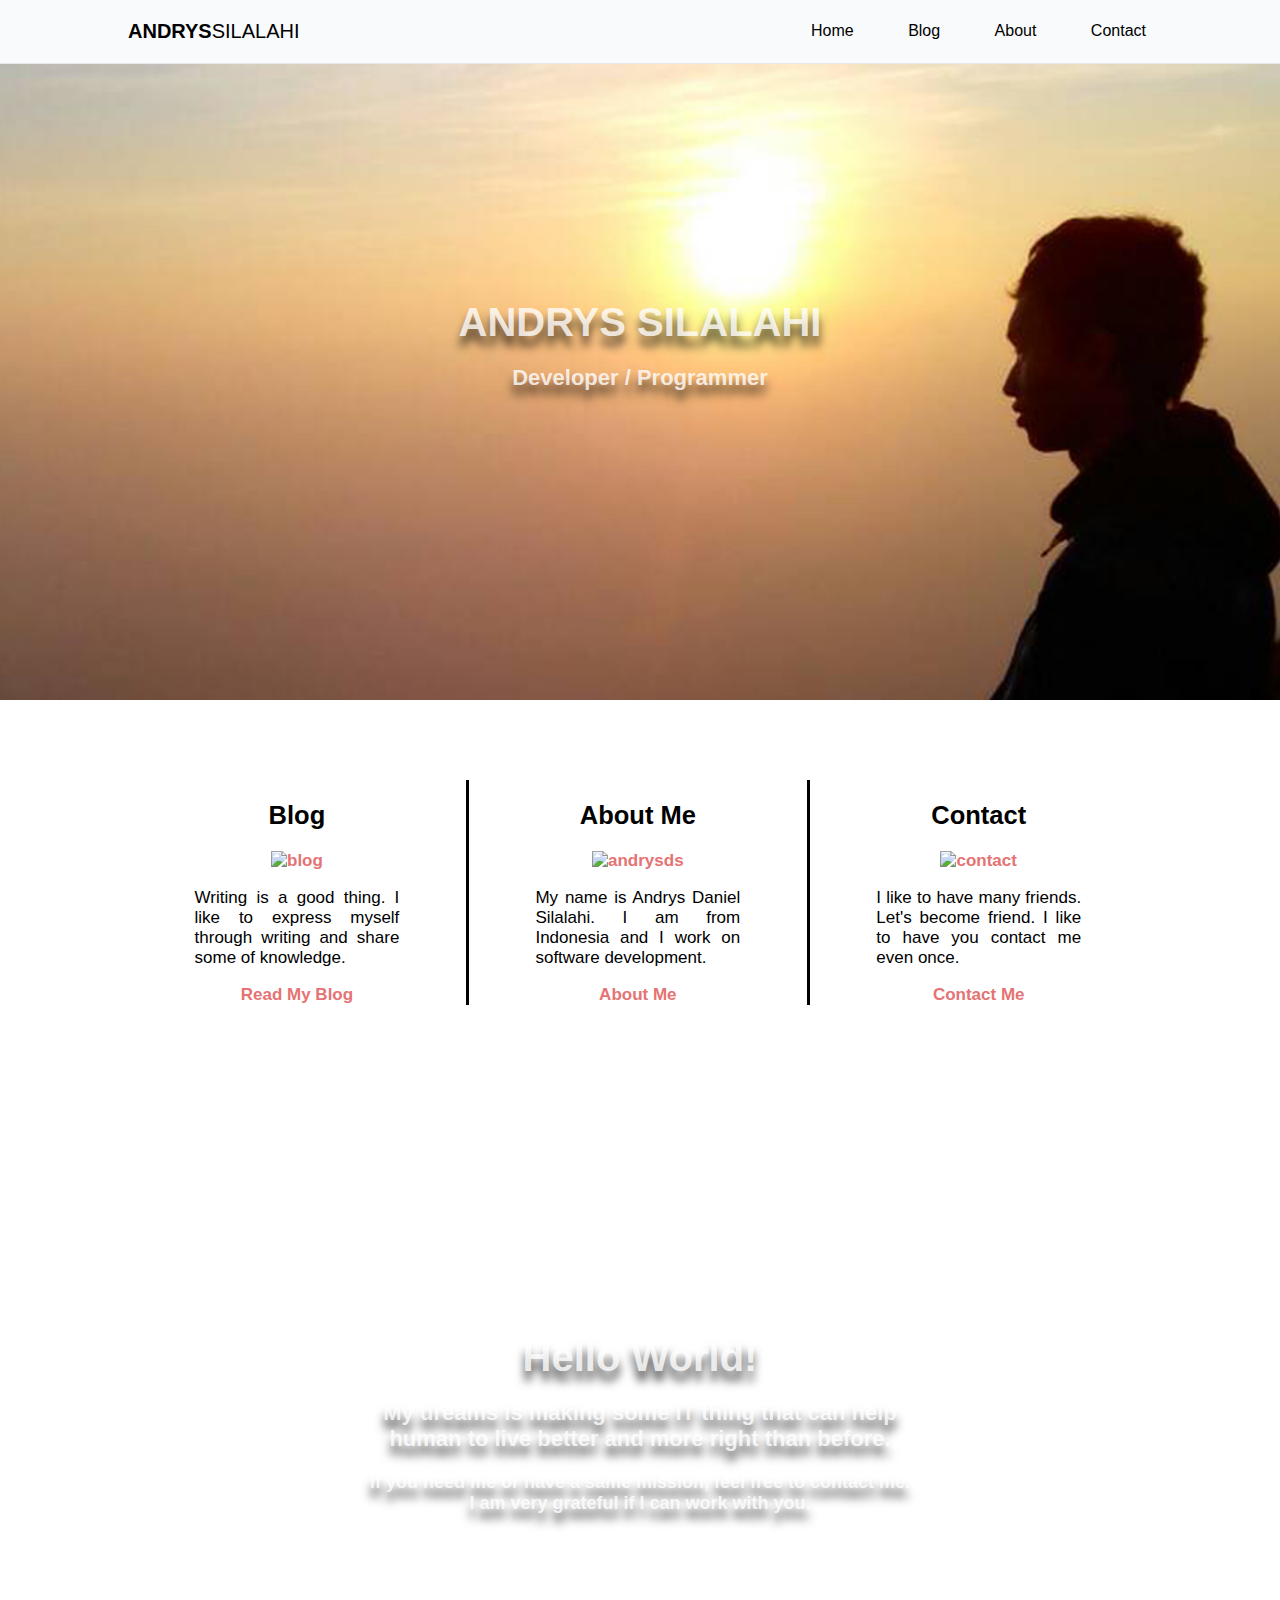
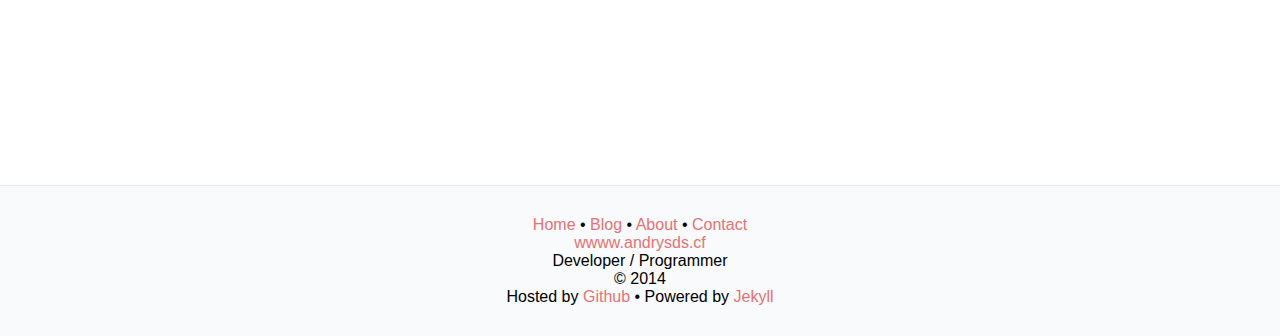
==== index.html @ bbda4fca "v.2.0" ====
<!DOCTYPE HTML>
<html>
    <head>
        <meta http-equiv="Content-Type" content="text/html; charset=utf-8">
        <title>Andrys Silalahi</title>
        <link rel="stylesheet" type="text/css" href="style.css"/>
        <link rel="shortcut icon" href="img/icon.png">
    </head>
    <body>
        <div id="navbar">
            <div class="container">
                <ul id="title">
                    <li>
                        <a href=".">
                            <strong>ANDRYS</strong>SILALAHI
                        </a>
                    </li>
                </ul>
                <ul id="navmenu">
                    <li>
                        <a href=".">
                            Home
                        </a>
                    </li>
                    <li>
                        <a href="blog.html">
                            Blog
                        </a>
                    </li>
                    <li>
                        <a href="about.html">
                            About
                        </a>
                    </li>
                    <li>
                        <a href="contact.html">
                            Contact
                        </a>
                    </li>
                </ul>
            </div>
        </div>
        <section class="module parallax parallax-1">
            <div class="container">
                <h1>ANDRYS SILALAHI</h1>
                <h3>Developer / Programmer<h3>
            </div>
        </section>

        <section class="module">
            <div class="content">
                <div id="menu">
	                <div class="menu-content">
		                <a href="blog.html">
		                    <h2>Blog</h2>
        		            <img src="img/blog.png" alt="blog">
		                </a>
		                <p>
			                Writing is a good thing. I like to express myself through writing and share some of knowledge.
		                </p>
		                <a href="blog.html" class="link">Read My Blog</a>
	                </div>
	                <div class="menu-content bordered">
		                <a href="about.html">
		                    <h2>About Me</h2>
		                    <img src="img/andrysds.png" alt="andrysds">
		                </a>
		                <p>
			                My name is Andrys Daniel Silalahi. I am from Indonesia and I work on software development.
		                </p>
		                <a href="about.html" class="link">About Me</a>
	                </div>
	                <div class="menu-content">
		                <a href="contact.html">
		                    <h2>Contact</h2>
        		            <img src="img/contact.png" alt="contact">
        		        </a>
		                <p>
			                I like to have many friends. Let's become friend. I like to have you contact me even once.
		                </p>
		                <a href="contact.html" class="link">Contact Me</a>
	                </div>
                </div>
            </div>
        </section>
        
        <section class="module parallax parallax-2">
            <div class="container">
                <h1>Hello World!</h1>
                <h3>My dreams is making some IT thing that can help human to live better and more right than before.</h3>
                <h4>If you need me or have a same mission, feel free to contact me. <br/>
                I am very grateful if I can work with you.</h4>
            </div>
        </section>
        
        <div id="footer">
	        <a href="index.html">Home</a> •
	        <a href="blog.html">Blog</a> •
	        <a href="about-me.html">About</a> •
	        <a href="contact.html">Contact</a><br/>
	        <a href="index.html">wwww.andrysds.cf</a><br/>
	        Developer / Programmer<br/>
	        © 2014<br/>
	        Hosted by <a href="https://github.com">Github</a> •
	        Powered by <a href="http://jekyllrb.com">Jekyll</a>
        </div>
    </body>
</html>
---- style.css ----
/* Base */

html {
    max-width: 1500px;
    min-width: 100%;
}

body {
    margin: 0;
    font-family: Futura, Arial, Sans-serif;
    font-size: 16px;
}

p {
    text-align: justify;
}

.container {
    width: 80%;
    margin: 0 auto;
}

.content {
    padding: 100px 50px 20px 50px;
    margin: 0 auto;
    width: 60%;
    overflow: hidden;
    background: white;
}

.article {
    font-size: 25px;
    margin-bottom: 100px;
}

a {
    text-decoration: none;
    color: #e57373;
}

/* Navigation Bar */

#navbar {
    overflow: hidden;
    width: 100%;
    max-width: 1500px;
    padding: 0;
    position: fixed;
    background-color: #F9FAFB;
    border-bottom: solid 1px #E7E7E7;
    z-index: 1;
}

#navbar li {
    list-style-type: none;
    display: inline;
}

#navbar a {
    color: black;
}

#title {
    float: left;
    padding: 0;
    font-size: 20px;
}

#navmenu {
    padding: 6px;
    float: right;
}

#navmenu li {
    padding-left: 50px;
}

/* Menu */

#menu {    
	overflow: hidden;
	text-align: center;
	font-size: 17px;
    font-weight: bold;
	position: relative;
	width: 100%;
	margin: 0 auto;
    padding-top: 80px;
    padding-bottom: 80px;
	background-color: white;
}

#menu h2 {
    color: black;
}

.menu-content {
	float: left;
	width: 20%;
	padding: 0 6.5%;
}

.bordered {
	border-left: solid;
	border-right: solid;
	border-width: 3px;
}

/* Parallax */

section.module {
    background: white;
}

section.module .content {
    background: white;
    width: 80%;
    padding: 0;
    margin : 0 auto;
}


section.module p {
    font-weight: 300;
}

section.module.content {
    padding: 0;
}

section.module.parallax {
    height: 700px;
    background-position: 50% 50%;
    background-repeat: no-repeat;
    background-attachment: fixed;
    -webkit-background-size: cover;
    -moz-background-size: cover;
    -o-background-size: cover;
    background-size: cover;
    text-align: center;
}

/*
#tab {
    padding-left: 15%;
    text-align: left;
}*/

section.module.parallax h1, h3, h4 {
    color: rgba(255, 255, 255, 0.8);
    text-shadow: 0 10px 10px rgba(0, 0, 0, 0.7);
    width: 55%;
    margin: 0 auto 20px auto;
}

section.module.parallax h1 {
    font-size: 40px;
}

section.module.parallax h3 {
    font-size: 22px;
}

section.module.parallax h4 {
    font-size: 18px;
}

section.module.parallax-1 h1 {
    padding-top: 300px;
}

section.module.parallax-2 h1 {
    padding-top: 250px;
}

section.module.parallax-1 {
    background-image: url("img/1.png");
}

section.module.parallax-2 {
    background-image: url("img/2.jpg");
}

/* Footer */


#footer {
	padding: 30px 0;
	text-align: center;
	background-color: #F9FAFB;
    border-top: solid 1px #E7E7E7;
}
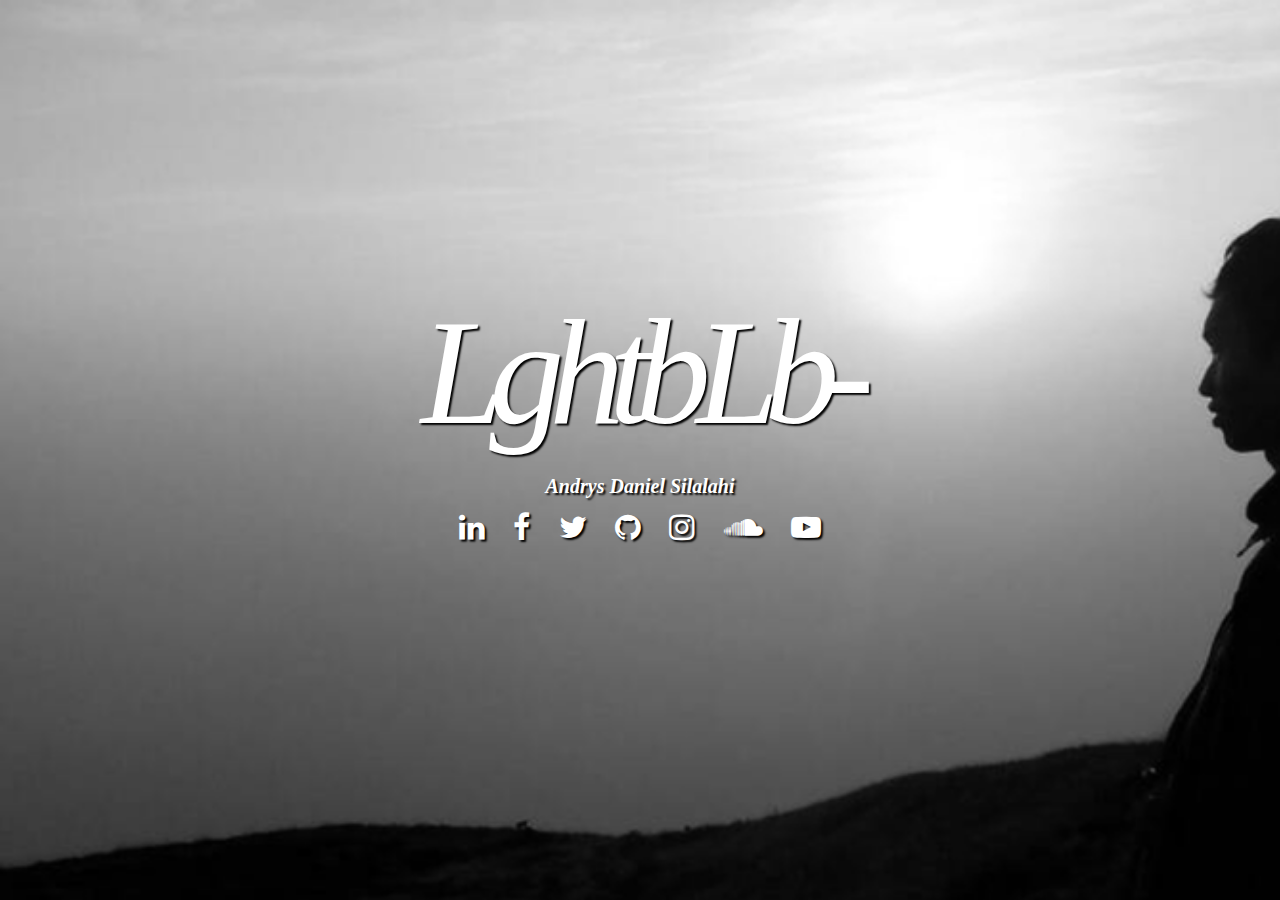
==== commit 1e56e9fd: "v3.0 Brand new design" ====
--- a/index.html
+++ b/index.html
@@ -1,108 +1,62 @@
-<!DOCTYPE HTML>
-<html>
-    <head>
-        <meta http-equiv="Content-Type" content="text/html; charset=utf-8">
-        <title>Andrys Silalahi</title>
-        <link rel="stylesheet" type="text/css" href="style.css"/>
-        <link rel="shortcut icon" href="img/icon.png">
-    </head>
-    <body>
-        <div id="navbar">
-            <div class="container">
-                <ul id="title">
-                    <li>
-                        <a href=".">
-                            <strong>ANDRYS</strong>SILALAHI
-                        </a>
-                    </li>
-                </ul>
-                <ul id="navmenu">
-                    <li>
-                        <a href=".">
-                            Home
-                        </a>
-                    </li>
-                    <li>
-                        <a href="blog.html">
-                            Blog
-                        </a>
-                    </li>
-                    <li>
-                        <a href="about.html">
-                            About
-                        </a>
-                    </li>
-                    <li>
-                        <a href="contact.html">
-                            Contact
-                        </a>
-                    </li>
-                </ul>
-            </div>
+<!DOCTYPE html>
+<html lang="en">
+<head>
+  <meta charset="utf-8">
+  <meta http-equiv="X-UA-Compatible" content="IE=edge">
+  <meta name="viewport" content="width=device-width, initial-scale=1">
+  <!-- The above 3 meta tags *must* come first in the head; any other head content must come *after* these tags -->
+  <title>lghtblb-</title>
+
+  <!-- Bootstrap -->
+  <link href="assets/bootstrap/css/bootstrap.min.css" rel="stylesheet">
+
+  <!-- Custom styles for this template -->
+  <link href="assets/css/style.css" rel="stylesheet">
+  <link href="assets/font-awesome/css/font-awesome.min.css" rel="stylesheet">
+
+  <!-- HTML5 shim and Respond.js for IE8 support of HTML5 elements and media queries -->
+  <!-- WARNING: Respond.js doesn't work if you view the page via file:// -->
+<!--[if lt IE 9]>
+<script src="https://oss.maxcdn.com/html5shiv/3.7.3/html5shiv.min.js"></script>
+<script src="https://oss.maxcdn.com/respond/1.4.2/respond.min.js"></script>
+<![endif]-->
+</head>
+<body>
+  <div class="site-wrapper">
+    <div class="site-wrapper-inner">
+      <div class="cover-container">
+        <h1 class="logo">LghtbLb-</h1>
+        <h3 class="name">Andrys Daniel Silalahi</h3>
+        <div class="social">
+          <a href="https://www.linkedin.com/in/andrysds" target="_blank">
+            <i class="fa fa-linkedin" aria-hidden="true"></i>
+          </a>
+          <a href="https://www.facebook.com/andrysds" target="_blank">
+            <i class="fa fa-facebook" aria-hidden="true"></i>
+          </a>
+          <a href="https://twitter.com/andrysds" target="_blank">
+            <i class="fa fa-twitter" aria-hidden="true"></i>
+          </a>
+          <a href="https://github.com/andrysds" target="_blank">
+            <i class="fa fa-github" aria-hidden="true"></i>
+          </a>
+          <a href="https://www.instagram.com/andrysds_/" target="_blank">
+            <i class="fa fa-instagram" aria-hidden="true"></i>
+          </a>
+          <a href="https://soundcloud.com/lghtblb" target="_blank">
+            <i class="fa fa-soundcloud" aria-hidden="true"></i>
+          </a>
+          <a href="http://tinyurl.com/lghtblb-yt" target="_blank">
+            <i class="fa fa-youtube-play" aria-hidden="true"></i>
+          </a>
         </div>
-        <section class="module parallax parallax-1">
-            <div class="container">
-                <h1>ANDRYS SILALAHI</h1>
-                <h3>Developer / Programmer<h3>
-            </div>
-        </section>
+      </div>
+    </div>
+  </div>
 
-        <section class="module">
-            <div class="content">
-                <div id="menu">
-	                <div class="menu-content">
-		                <a href="blog.html">
-		                    <h2>Blog</h2>
-        		            <img src="img/blog.png" alt="blog">
-		                </a>
-		                <p>
-			                Writing is a good thing. I like to express myself through writing and share some of knowledge.
-		                </p>
-		                <a href="blog.html" class="link">Read My Blog</a>
-	                </div>
-	                <div class="menu-content bordered">
-		                <a href="about.html">
-		                    <h2>About Me</h2>
-		                    <img src="img/andrysds.png" alt="andrysds">
-		                </a>
-		                <p>
-			                My name is Andrys Daniel Silalahi. I am from Indonesia and I work on software development.
-		                </p>
-		                <a href="about.html" class="link">About Me</a>
-	                </div>
-	                <div class="menu-content">
-		                <a href="contact.html">
-		                    <h2>Contact</h2>
-        		            <img src="img/contact.png" alt="contact">
-        		        </a>
-		                <p>
-			                I like to have many friends. Let's become friend. I like to have you contact me even once.
-		                </p>
-		                <a href="contact.html" class="link">Contact Me</a>
-	                </div>
-                </div>
-            </div>
-        </section>
-        
-        <section class="module parallax parallax-2">
-            <div class="container">
-                <h1>Hello World!</h1>
-                <h3>My dreams is making some IT thing that can help human to live better and more right than before.</h3>
-                <h4>If you need me or have a same mission, feel free to contact me. <br/>
-                I am very grateful if I can work with you.</h4>
-            </div>
-        </section>
-        
-        <div id="footer">
-	        <a href="index.html">Home</a> •
-	        <a href="blog.html">Blog</a> •
-	        <a href="about-me.html">About</a> •
-	        <a href="contact.html">Contact</a><br/>
-	        <a href="index.html">wwww.andrysds.cf</a><br/>
-	        Developer / Programmer<br/>
-	        © 2014<br/>
-	        Hosted by <a href="https://github.com">Github</a> •
-	        Powered by <a href="http://jekyllrb.com">Jekyll</a>
-        </div>
-    </body>
-</html>
+  <!-- jQuery (necessary for Bootstrap's JavaScript plugins) -->
+  <script src="assets/js/jquery.min.js"></script>
+  <!-- Include all compiled plugins (below), or include individual files as needed -->
+  <script src="assets/bootstrap/js/bootstrap.min.js"></script>
+</body>
+</html>--- a/assets/css/style.css
+++ b/assets/css/style.css
@@ -0,0 +1,61 @@
+html, body {
+  	height: 100%;
+  	background-color: #000;
+}
+body {
+	color: #fff;
+	text-align: center;
+  text-shadow: 2px 2px 2px #000;
+  padding-bottom: 80px;
+  background-image: url(../images/background.png);
+  background-size: cover;
+  background-repeat: no-repeat;
+}
+
+a,
+a:focus,
+a:hover {
+  color: #fff;
+  text-decoration: none;
+}
+
+.site-wrapper {
+  display: table;
+  width: 100%;
+  height: 100%;
+}
+.site-wrapper-inner {
+  display: table-cell;
+  vertical-align: middle;
+}
+.cover-container {
+  margin-right: auto;
+  margin-left: auto;
+}
+
+@font-face {
+  font-family: nougatine;
+  src: url('../fonts/nougatine.ttf');
+}
+.logo {
+  font-family: nougatine;
+  font-style: italic;
+}
+.name {
+  font-family: serif;
+  font-style: italic;
+  font-weight: 900;
+  font-size: 20px;
+}
+h1.logo {
+	font-size: 150px;
+  letter-spacing: -15px;
+}
+
+div.social {
+  display: block;
+  font-size: 30px;
+}
+div.social i {
+  margin: 0 10px;
+}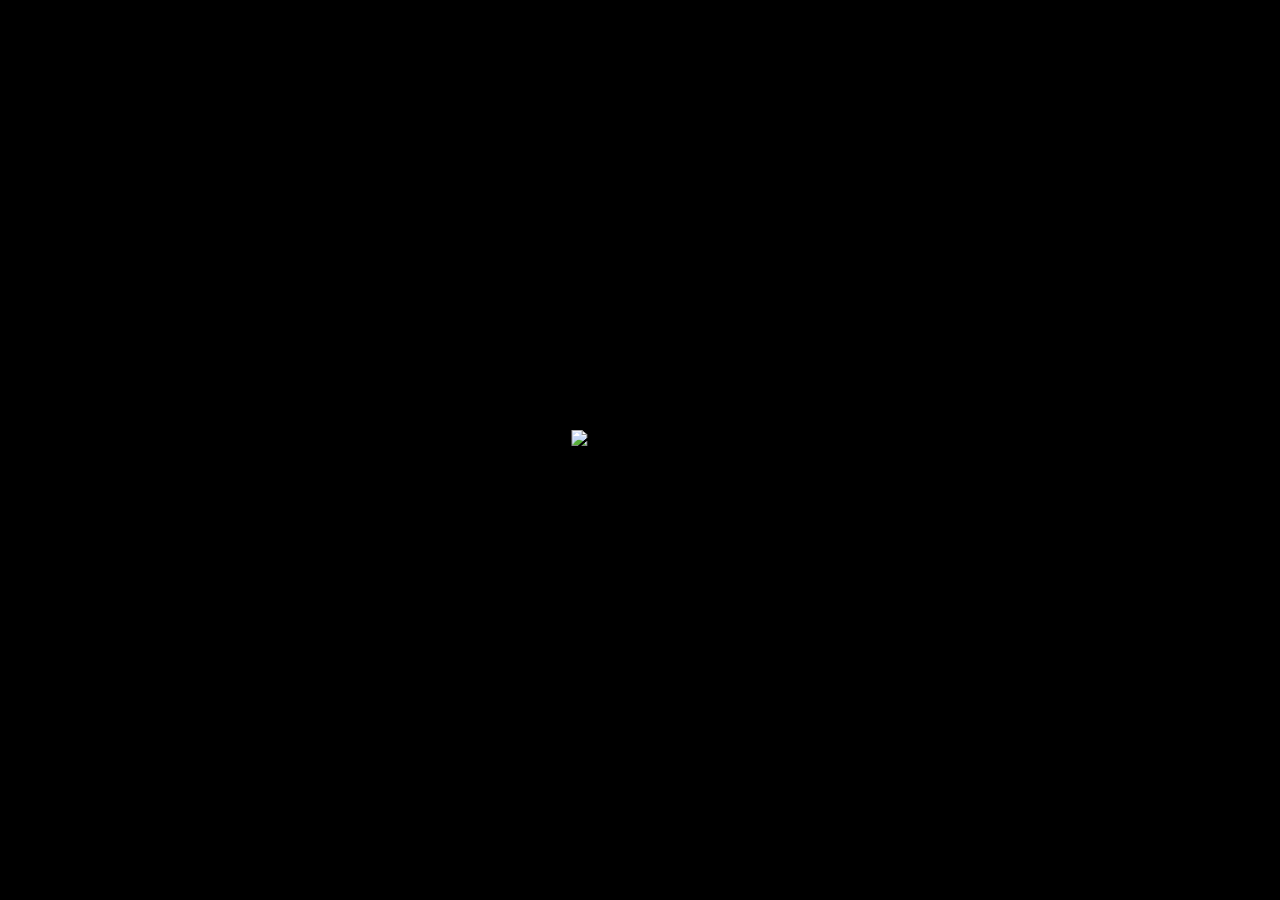
==== commit ddb302d2: "Update index.html" ====
--- a/index.html
+++ b/index.html
@@ -1,62 +1,39 @@
-<!DOCTYPE html>
+<!doctype html>
 <html lang="en">
-<head>
-  <meta charset="utf-8">
-  <meta http-equiv="X-UA-Compatible" content="IE=edge">
-  <meta name="viewport" content="width=device-width, initial-scale=1">
-  <!-- The above 3 meta tags *must* come first in the head; any other head content must come *after* these tags -->
-  <title>lghtblb-</title>
-
-  <!-- Bootstrap -->
-  <link href="assets/bootstrap/css/bootstrap.min.css" rel="stylesheet">
-
-  <!-- Custom styles for this template -->
-  <link href="assets/css/style.css" rel="stylesheet">
-  <link href="assets/font-awesome/css/font-awesome.min.css" rel="stylesheet">
-
-  <!-- HTML5 shim and Respond.js for IE8 support of HTML5 elements and media queries -->
-  <!-- WARNING: Respond.js doesn't work if you view the page via file:// -->
-<!--[if lt IE 9]>
-<script src="https://oss.maxcdn.com/html5shiv/3.7.3/html5shiv.min.js"></script>
-<script src="https://oss.maxcdn.com/respond/1.4.2/respond.min.js"></script>
-<![endif]-->
-</head>
-<body>
-  <div class="site-wrapper">
-    <div class="site-wrapper-inner">
-      <div class="cover-container">
-        <h1 class="logo">LghtbLb-</h1>
-        <h3 class="name">Andrys Daniel Silalahi</h3>
-        <div class="social">
-          <a href="https://www.linkedin.com/in/andrysds" target="_blank">
-            <i class="fa fa-linkedin" aria-hidden="true"></i>
-          </a>
-          <a href="https://www.facebook.com/andrysds" target="_blank">
-            <i class="fa fa-facebook" aria-hidden="true"></i>
-          </a>
-          <a href="https://twitter.com/andrysds" target="_blank">
-            <i class="fa fa-twitter" aria-hidden="true"></i>
-          </a>
-          <a href="https://github.com/andrysds" target="_blank">
-            <i class="fa fa-github" aria-hidden="true"></i>
-          </a>
-          <a href="https://www.instagram.com/andrysds_/" target="_blank">
-            <i class="fa fa-instagram" aria-hidden="true"></i>
-          </a>
-          <a href="https://soundcloud.com/lghtblb" target="_blank">
-            <i class="fa fa-soundcloud" aria-hidden="true"></i>
-          </a>
-          <a href="http://tinyurl.com/lghtblb-yt" target="_blank">
-            <i class="fa fa-youtube-play" aria-hidden="true"></i>
-          </a>
-        </div>
+  <head>
+    <title>drysds</title>
+    <link rel="stylesheet" href="https://use.fontawesome.com/releases/v5.8.1/css/all.css" integrity="sha384-50oBUHEmvpQ+1lW4y57PTFmhCaXp0ML5d60M1M7uH2+nqUivzIebhndOJK28anvf" crossorigin="anonymous">
+  </head>
+  <style>
+    body {
+      background-color: black;
+      height: 100%;
+      font-size: 35px;
+      letter-spacing: 5px;
+    }
+    .center {
+      margin: 0;
+      position: absolute;
+      top: 50%;
+      left: 50%;
+      -ms-transform: translate(-50%, -50%);
+      transform: translate(-50%, -50%);
+      text-align: center;
+    }
+    a {
+      color: white;
+    }
+    </style>
+  <body>
+    <div class="center">
+      <div>
+          <img src="drysds.png" alt="drysds">
+      </div>
+      <div>
+          <a href="https://github.com/drysds"><i class="fab fa-github"></i></a>
+          <a href="https://www.linkedin.com/in/drysds/"><i class="fab fa-linkedin-in"></i></a>
+          <a href="https://www.instagram.com/drysds/"><i class="fab fa-instagram"></i></a>
       </div>
     </div>
-  </div>
-
-  <!-- jQuery (necessary for Bootstrap's JavaScript plugins) -->
-  <script src="assets/js/jquery.min.js"></script>
-  <!-- Include all compiled plugins (below), or include individual files as needed -->
-  <script src="assets/bootstrap/js/bootstrap.min.js"></script>
-</body>
-</html>+  </body>
+</html>
